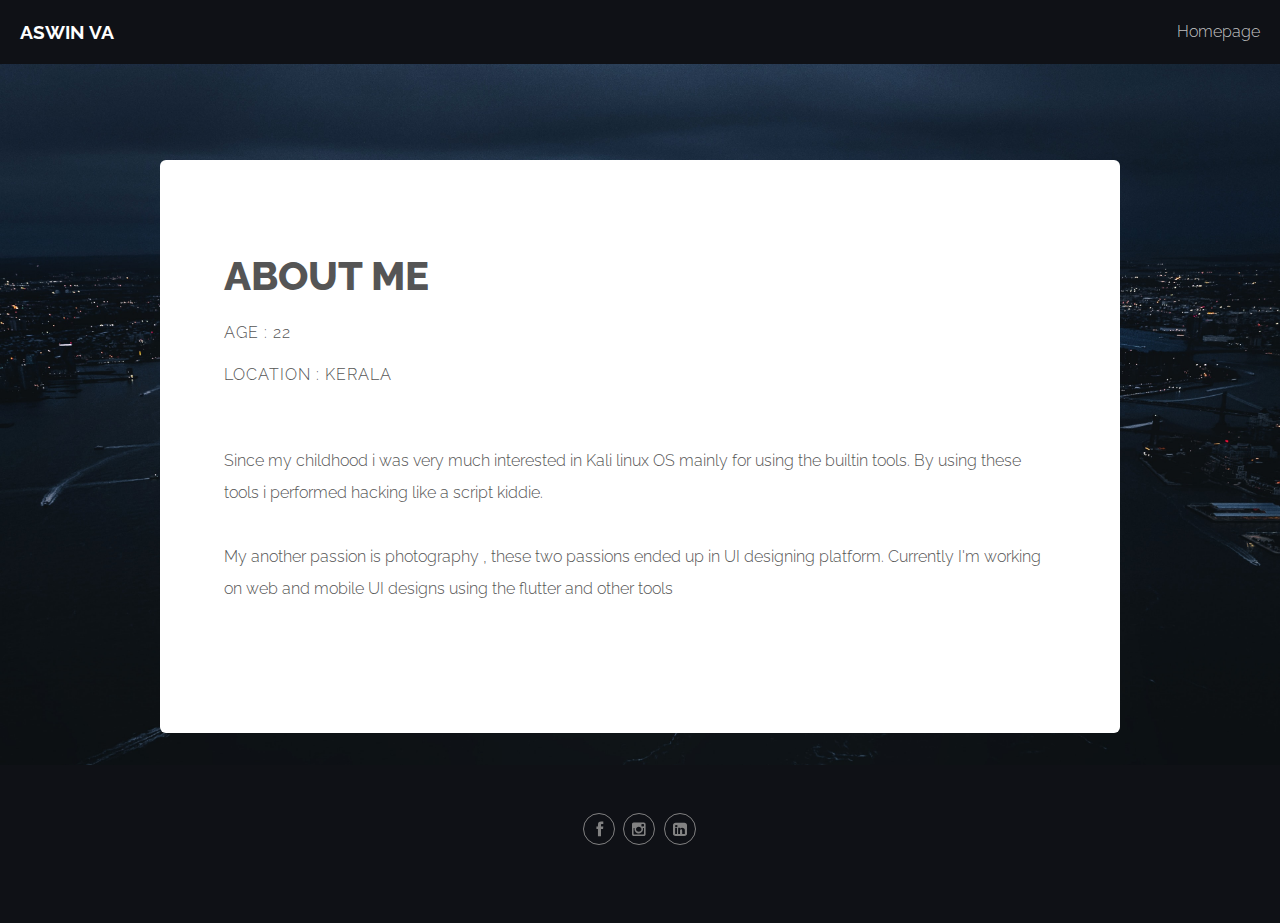
==== aboutMe.html @ c2912baf "myWebsiteV_1.0" ====
<!DOCTYPE HTML>

<html>

<head>
	<title>About Me</title>
	<meta http-equiv="content-type" content="text/html; charset=utf-8" />
	<meta name="description" content="" />
	<meta name="keywords" content="" />

	<script src="js/jquery.min.js"></script>
	<script src="js/jquery.dropotron.min.js"></script>
	<script src="js/skel.min.js"></script>
	<script src="js/skel-layers.min.js"></script>
	<script src="js/init.js"></script>
	<noscript>
		<link rel="stylesheet" href="css/skel.css" />
		<link rel="stylesheet" href="css/style.css" />
		<link rel="stylesheet" href="css/style-wide.css" />
	</noscript>

</head>

<body>


	<div class="wrapper style1">


		<div id="header" class="skel-panels-fixed">
			<div id="logo">
				<h1><a href="index.html">Aswin VA</a></h1>

			</div>
			<nav id="nav">
				<ul>
					<li class="active"><a href="index.html">Homepage</a></li>

				</ul>
			</nav>
		</div>

		<div id="page" class="container">
			<section>
				<header class="major">
					<h2 style="align-items-center;">ABOUT ME</h2>
					<span class="byline"></span>
					<span class="byline">Age : 22</span>
					<span class="byline">Location : Kerala</span>
				</header>
				<p>
					Since my childhood i was very much interested in Kali linux OS mainly for using the builtin tools.
					By using these tools i performed hacking like a script kiddie.
				</p>
				<p>
					My another passion is photography , these two passions ended up in UI designing platform. Currently
					I'm working on web and mobile UI designs using the flutter and other tools
				</p>
			</section>
		</div>

	</div>
	<div id="copyright">

		<ul class="icons">
			<li><a href="https://www.facebook.com/aswin.phoenix.1234/" class="fa fa-facebook"><span>Facebook</span></a>
			</li>
			<li><a href="https://www.instagram.com/alpha__2.0_/" class="fa fa-instagram"><span>Twitter</span></a></li>
			<li><a href="https://www.linkedin.com/in/aswin-v-a-9ba736192/"
					class="fa fa-linkedin-square"><span>Twitter</span></a></li>

		</ul>
	</div>
	</div>

</body>

</html>
---- css/skel.css ----
html,body,div,span,applet,object,iframe,h1,h2,h3,h4,h5,h6,p,blockquote,pre,a,abbr,acronym,address,big,cite,code,del,dfn,em,img,ins,kbd,q,s,samp,small,strike,strong,sub,sup,tt,var,b,u,i,center,dl,dt,dd,ol,ul,li,fieldset,form,label,legend,table,caption,tbody,tfoot,thead,tr,th,td,article,aside,canvas,details,embed,figure,figcaption,footer,header,hgroup,menu,nav,output,ruby,section,summary,time,mark,audio,video{margin:0;padding:0;border:0;font-size:100%;font:inherit;vertical-align:baseline;}article,aside,details,figcaption,figure,footer,header,hgroup,menu,nav,section{display:block;}body{line-height:1;}ol,ul{list-style:none;}blockquote,q{quotes:none;}blockquote:before,blockquote:after,q:before,q:after{content:'';content:none;}table{border-collapse:collapse;border-spacing:0;}body{-webkit-text-size-adjust:none}

/* Box Model */

	*, *:before, *:after {
		-moz-box-sizing: border-box;
		-webkit-box-sizing: border-box;
		box-sizing: border-box;
	}

/* Container */

	body {
		/* min-width: (containers) */
		min-width: 1200px;
	}

	.container {
		margin-left: auto;
		margin-right: auto;
		
		/* width: (containers) */
		width: 1200px;
	}

	/* Modifiers */
	
		.container.small {
			/* width: (containers) * 0.75; */
			width: 900px;
		}

		.container.big {
			width: 100%;

			/* max-width: (containers) * 1.25; */
			max-width: 1500px;

			/* min-width: (containers); */
			min-width: 1200px;
		}

/* Grid */

	.\31 2u { width: 100% }
	.\31 1u { width: 91.6666666667% }
	.\31 0u { width: 83.3333333333% }
	.\39 u { width: 75% }
	.\38 u { width: 66.6666666667% }
	.\37 u { width: 58.3333333333% }
	.\36 u { width: 50% }
	.\35 u { width: 41.6666666667% }
	.\34 u { width: 33.3333333333% }
	.\33 u { width: 25% }
	.\32 u { width: 16.6666666667% }
	.\31 u { width: 8.3333333333% }
	.\-11u { margin-left: 91.6666666667% }
	.\-10u { margin-left: 83.3333333333% }
	.\-9u { margin-left: 75% }
	.\-8u { margin-left: 66.6666666667% }
	.\-7u { margin-left: 58.3333333333% }
	.\-6u { margin-left: 50% }
	.\-5u { margin-left: 41.6666666667% }
	.\-4u { margin-left: 33.3333333333% }
	.\-3u { margin-left: 25% }
	.\-2u { margin-left: 16.6666666667% }
	.\-1u { margin-left: 8.3333333333% }

	/* Rows */

		.row > * {
			float: left;
		}

		.row:after {
			content: '';
			display: block;
			clear: both;
			height: 0;
		}

		.row:first-child > * {
			padding-top: 0 !important;
		}

		/* Normal */

			.row > * {
				/* padding-left: (gutters) */
				padding-left: 40px;
			}

			.row + .row > * {
				/* padding: (gutters) 0 0 (gutters) */
				padding: 40px 0 0 40px;
			}

			.row {
				/* margin-left: -(gutters) */
				margin-left: -40px;
			}

		/* Flush */

			.row.flush > * {
				padding-left: 0;
			}

			.row + .row.flush > * {
				padding: 0;
			}

			.row.flush {
				margin-left: 0;
			}

		/* Quarter */

			.row.quarter > * {
				/* padding-left: (gutters * 0.25) */
				padding-left: 10px;
			}

			.row + .row.quarter > * {
				/* padding: (gutters * 0.25) 0 0 (gutters * 0.25) */
				padding: 10px 0 0 10px;
			}

			.row.quarter {
				/* margin-left: -(gutters * 0.25) */
				margin-left: -10px;
			}

		/* Half */

			.row.half > * {
				/* padding-left: (gutters * 0.5) */
				padding-left: 20px;
			}

			.row + .row.half > * {
				/* padding: (gutters * 0.5) 0 0 (gutters * 0.5) */
				padding: 20px 0 0 20px;
			}

			.row.half {
				/* margin-left: -(gutters * 0.5) */
				margin-left: -20px;
			}

		/* One and (a) Half */

			.row.oneandhalf > * {
				/* padding-left: (gutters * 1.5) */
				padding-left: 60px;
			}

			.row + .row.oneandhalf > * {
				/* padding: (gutters * 1.5) 0 0 (gutters * 1.5) */
				padding: 60px 0 0 60px;
			}

			.row.oneandhalf {
				/* margin-left: -(gutters * 1.5) */
				margin-left: -60px;
			}

		/* Double */

			.row.double > * {
				/* padding-left: (gutters * 2) */
				padding-left: 80px;
			}

			.row + .row.double > * {
				/* padding: (gutters * 2) 0 0 (gutters * 2) */
				padding: 80px 0 0 80px;
			}

			.row.double {
				/* margin-left: -(gutters * 2) */
				margin-left: -80px;
			}
---- css/style.css ----
@import url("font-awesome.min.css");
@import url("http://fonts.googleapis.com/css?family=Raleway:100,200,300,500,600,700,800,900");


/* Basic */

	body {
		background: #0f1116;
	}

	body, span, input, select, textarea {
		color: #555555;
		font-family: 'Raleway', sans-serif;
		font-size: 12pt;
		font-weight: 300;
		line-height: 1.65em;
	}

	a {
		color: #d84780;
		text-decoration: underline;
	}

	strong, b {
		font-weight: 700;
	}

	em, i {
		font-style: italic;
	}

	p, ul, ol, dl, table, blockquote {
		margin: 0 0 2em 0;
	}

	p {
		line-height: 2em;
	}

	h1, h2, h3, h4, h5, h6 {
		margin: 0;
		padding: 0;
		color: inherit;
		font-family: 'Raleway', sans-serif;
		font-weight: 700;
	}

		h1 a, h2 a, h3 a, h4 a, h5 a, h6 a {
			color: inherit;
			text-decoration: none;
		}

	h2 {
		font-size: 1.5em;
	}

	h3 {
		font-size: 1.25em;
	}

	sub {
		font-size: 0.8em;
		position: relative;
		top: 0.5em;
	}

	sup {
		font-size: 0.8em;
		position: relative;
		top: -0.5em;
	}

	hr {
		border-top: solid 1px #888888;
		border: 0;
		margin-bottom: 1.5em;
	}

	blockquote {
		border-left: solid 0.5em #888888;
		font-style: italic;
		padding: 1em 0 1em 2em;
	}

	section.special, article.special {
		text-align: center;
	}

	header.major {
		padding-bottom: 3em;
		text-transform: uppercase;
	}

		header.major h2 {
			margin: 0;
			padding: 0;
			line-height: 1em;
			font-weight: 800;
			font-size: 2.8em;
		}

		header.major .byline {
			display: block;
			margin: 0.50em 0 0 0;
			padding: 0 0 0.5em 0;
			letter-spacing: 1px;
			font-size: 1.3em;
			font-weight: 300;
		}

	footer > :last-child {
		margin-bottom: 0;
	}

	footer.major {
		padding-top: 3em;
	}

/* Form */

	form {
		width: 70%;
		margin: 0em auto;
	}

	input[type="text"],
	input[type="password"],
	input[type="email"],
	textarea {
		-moz-appearance: none;
		-webkit-appearance: none;
		-o-appearance: none;
		-ms-appearance: none;
		appearance: none;
		background: white;
		color: #555555;
		border: none;
		display: block;
		outline: 0;
		padding: 1em 1em;
		text-decoration: none;
		width: 100%;
		border-radius: 6px;
	}

		input[type="text"]:focus,
		input[type="password"]:focus,
		input[type="email"]:focus,
		textarea:focus {
			border-color: #d84780;
		}

	textarea {
		min-height: 14em;
	}

	input[type="text"],
	input[type="password"],
	input[type="email"] {
		line-height: 1em;
	}

	::-webkit-input-placeholder {
		color: inherit;
		opacity: 0.5;
		position: relative;
		top: 3px;
	}

	:-moz-placeholder {
		color: inherit;
		opacity: 0.5;
	}

	::-moz-placeholder {
		color: inherit;
		opacity: 0.5;
	}

	:-ms-input-placeholder {
		color: inherit;
		opacity: 0.5;
	}

	.formerize-placeholder {
		color: rgba(85, 85, 85, 0.5) !important;
	}

/* Image */

	.image {
		border: 0;
		position: relative;
	}

		.image.fit {
			display: block;
		}

			.image.fit img {
				display: block;
				width: 100%;
			}

		.image.feature {
			display: block;
			margin: 0 0 2em 0;
		}

			.image.feature img {
				display: block;
				width: 100%;
			}

		.image.featured {
			position: static;
			display: block;
			margin: 0;
		}

			.image.featured img {
				display: block;
				width: 100%;
			}

/* Icon */

	.icon {
		position: relative;
	}

		.icon:before {
			content: "";
			-moz-osx-font-smoothing: grayscale;
			-webkit-font-smoothing: antialiased;
			font-family: FontAwesome;
			font-style: normal;
			font-weight: normal;
			text-transform: none !important;
		}

		.icon > .label {
			display: none;
		}

/* Lists */

	ol.default {
		list-style: decimal;
		padding-left: 1.25em;
	}

		ol.default li {
			padding-left: 0.25em;
		}

	ul.default {
		margin: 0em 0em 2em 0em;
		padding: 0em 0em 1.5em 0em;
		list-style: none;
	}

		ul.default li {
			padding: 0.60em 0em;
			font-size: 0.90em;
			border-top: 1px solid;
			border-color: rgba(0, 0, 0, 0.1);
		}

		ul.default li:first-child {
			border-top: none;
		}

	ul.icons {
		cursor: default;
		text-align: center;
	}

		ul.icons li {
			display: inline-block;
			padding: 0em 0.20em;
		}

			ul.icons li:first-child {
				padding-left: 0;
			}

			ul.icons li span {
				display: none;
			}

			ul.icons li a {
				display: inline-block;
				color: #828282;
				width: 30px;
				height: 30px;
				text-align: center;
			}

				ul.icons li a:before {
					display: inline-block;
					border: 1px solid #828282;
					width: 2em;
					height: 2em;
					line-height: 2em;
					font-size: 1em;
					color: #828282;
					border-radius: 100%;
					text-align: center;
				}

	ul.actions {
		cursor: default;
	}

		ul.actions:last-child {
			margin-bottom: 0;
		}

		ul.actions li {
			display: inline-block;
			padding: 0 0 0 1.5em;
		}

			ul.actions li:first-child {
				padding: 0;
			}

		ul.actions.vertical li {
			display: block;
			padding: 1.5em 0 0 0;
		}

			ul.actions.vertical li:first-child {
				padding: 0;
			}

	ul.style {
		padding-top: 3em;
	}

		ul.style li {
			position: relative;
			padding: 3em 0em 3em 6em;
			border-top: solid 1px rgba(255, 255, 255, 0.2);
		}

		ul.style > :first-child {
			border-top: none;
		}

		ul.style li:before {
			position: absolute;
			left: 0;
			top: 1em;
			display: block;
			background: none;
			color: #FFF;
			width: 56px;
			height: 56px;
			text-align: center;
			font-size: 3em;
			border-radius: 6px;
		}

		ul.style h3 {
			margin-bottom: 0.80em;
			text-transform: uppercase;
			font-weight: 800;
			font-size: 2em;
			color: #FFF;
		}

		ul.style span {
			line-height: 180%;
			color: #FFF;
		}

/* Tables */

	table {
		width: 100%;
	}

		table.default {
			width: 100%;
		}

			table.default tbody tr {
				border-bottom: solid 1px #888888;
			}

			table.default td {
				padding: 0.5em 1em 0.5em 1em;
			}

			table.default th {
				font-weight: 700;
				padding: 0.5em 1em 0.5em 1em;
				text-align: left;
			}

			table.default thead {
				background: #555555;
				color: #fff;
			}

/* Button */

	input[type="submit"],
	input[type="reset"],
	input[type="button"],
	.button {
		-moz-appearance: none;
		-webkit-appearance: none;
		-o-appearance: none;
		-ms-appearance: none;
		appearance: none;
		-moz-transition: background-color 0.35s ease-in-out;
		-webkit-transition: background-color 0.35s ease-in-out;
		-o-transition: background-color 0.35s ease-in-out;
		-ms-transition: background-color 0.35s ease-in-out;
		transition: background-color 0.35s ease-in-out;
		background: #1e0738;
		border-radius: 6px;
		border: 0;
		color: white;
		cursor: pointer;
		display: inline-block;
		padding: 0.75em 1.5em;
		text-align: center;
		text-decoration: none;
		text-transform: uppercase;
		display: inline-block;
		font-size: 1.2em;
		font-weight: 600;
		color: #FFF !important;
	}

		input[type="submit"]:hover,
		input[type="reset"]:hover,
		input[type="button"]:hover,
		.button:hover {
			background: #e1719d;
		}

		input[type="submit"].alt,
		input[type="reset"].alt,
		input[type="button"].alt,
		.button.alt {
			border: 1px solid #FFF;
			color: #0f1116;
		}

		input[type="submit"].fit,
		input[type="reset"].fit,
		input[type="button"].fit,
		.button.fit {
			width: 100%;
		}

		input[type="submit"].small,
		input[type="reset"].small,
		input[type="button"].small,
		.button.small {
			font-size: 0.8em;
		}

		input[type="submit"].medium,
		input[type="reset"].medium,
		input[type="button"].medium,
		.button.medium {
			padding: 0.80em 2em;
			font-size: 1.6em;
		}

/* Wrapper */

	.wrapper.style1 {
		padding-top: 10em;
		padding-bottom: 2em;
		background: url(../images/bg.jpg) no-repeat center top;
		background-size: cover;
		background-attachment: fixed;
		-webkit-backface-visibility: hidden;
		-webkit-transform: translateZ(0);
	}

	.wrapper.style2 {
		padding: 6em 0;
		background: #0f0c16;
		color: rgb(8, 4, 4);
	}

/* Header */

	#header {
		position: fixed;
		top: 0;
		left: 0;
		width: 100%;
		background: #0F1116;
		color: #fff;
		padding: 1.25em 1.25em 1.25em 1.25em;
		z-index: 100;
	}

/* Logo */

	#logo {
		font-size: 1.2em;
		cursor: default;
	}

	#logo h1 {
		display: inline-block;
		text-transform: uppercase;
	}

/* Navigation */

	#nav {
		position: absolute;
		right: 0;
		top: 0;
		cursor: default;
	}

	#nav ul li {
		display: inline-block;
		padding: 1.25em 1.25em;
	}

	#nav ul li a {
		-moz-transition: color 0.35s ease-in-out;
		-webkit-transition: color 0.35s ease-in-out;
		-o-transition: color 0.35s ease-in-out;
		-ms-transition: color 0.35s ease-in-out;
		transition: color 0.35s ease-in-out;
		display: inline-block;
		color: #ddd;
		color: rgba(255, 255, 255, 0.75);
		text-decoration: none;
	}

	#nav ul li a:hover {
		color: #fff;
	}

/* Banner */

	#banner {
		text-align: center;
		color: #fff;
		padding: 0em 4em;
		margin-bottom: 6em;
	}

		#banner p {
			font-size: 1.75em;
			line-height: 1.75em;
		}

	#banner strong,
	#banner a {
		color: inherit;
	}

/* Main */

/* Footer */

	#footer {
		text-align: center;
	}

		#footer .major h2,
		#footer .major .byline {
			color: #FFF !important;
		}

/* Page */

	#page {
		position: relative;
		background: #FFF;
		padding: 6em 4em 6em 4em;
		border-radius: 6px;
	}

/* Sidebar */

	#sidebar .major {
		padding-bottom: 2em;
	}

		#sidebar .major h2 {
			font-size: 1.8em;
		}

/* Copyright */

	#copyright {
		color: #ddd;
		color: rgba(255, 255, 255, 0.2) !important;
		text-align: center;
		display: block;
		padding: 3em 0em;
	}

		#copyright a {
			text-decoration: none;
			color: #ddd;
			color: rgba(255, 255, 255, 0.4) !important;
		}

/* Box */

	.box {
		padding: 3em 2em;
		background: #FFF;
		text-align: center;
		border-radius: 0px 0px 6px 6px;
	}
---- css/style-wide.css ----
/* Basic */

	body, input, select, textarea {
		font-size: 12pt;
		line-height: 1.5em;
	}
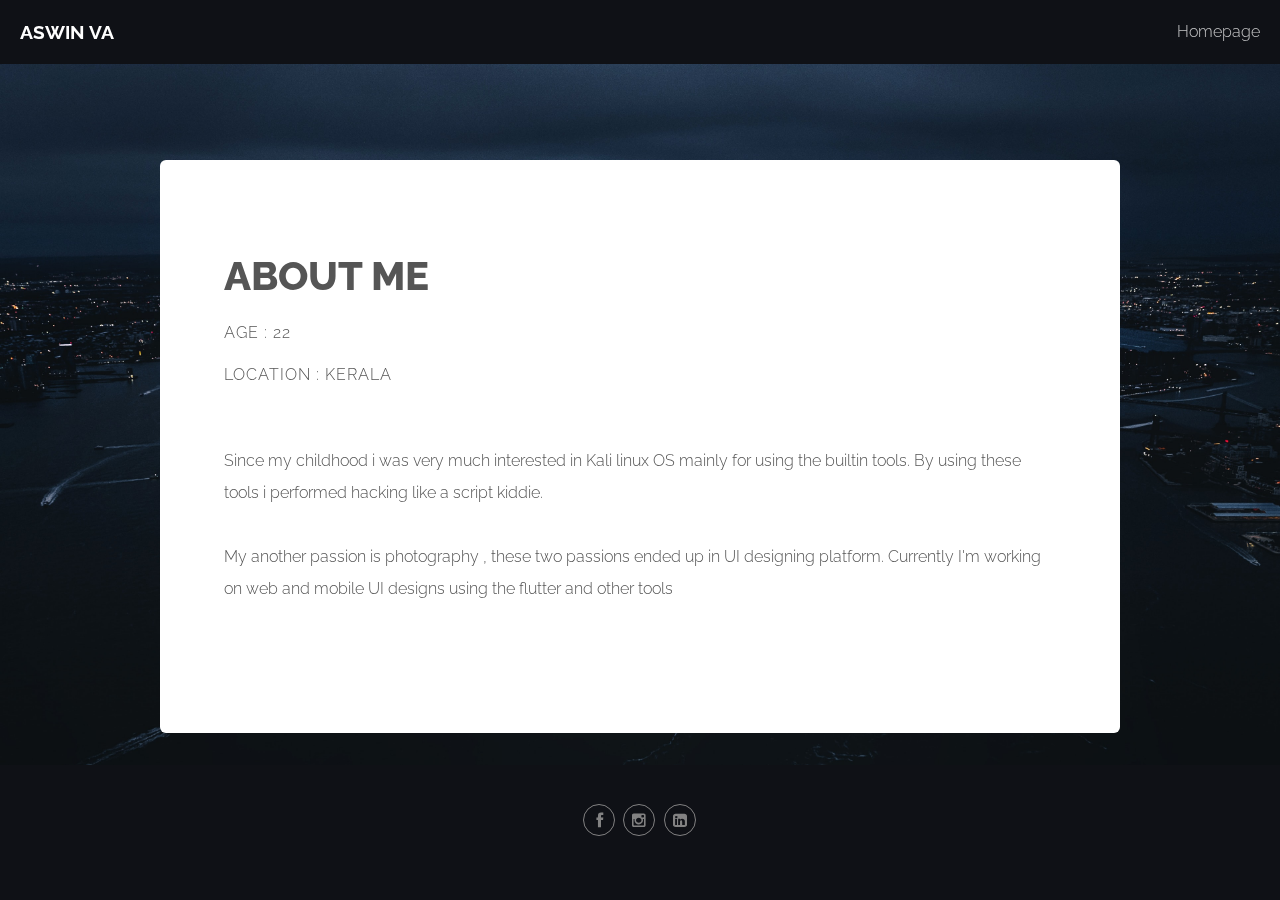
==== commit 89df1fe2: "myWebsite v2.0" ====
--- a/aboutMe.html
+++ b/aboutMe.html
@@ -35,7 +35,6 @@
 			<nav id="nav">
 				<ul>
 					<li class="active"><a href="index.html">Homepage</a></li>
-
 				</ul>
 			</nav>
 		</div>
--- a/css/style.css
+++ b/css/style.css
@@ -1,626 +1,616 @@
 @import url("font-awesome.min.css");
 @import url("http://fonts.googleapis.com/css?family=Raleway:100,200,300,500,600,700,800,900");
-
-
 /* Basic */
 
-	body {
-		background: #0f1116;
-	}
-
-	body, span, input, select, textarea {
-		color: #555555;
-		font-family: 'Raleway', sans-serif;
-		font-size: 12pt;
-		font-weight: 300;
-		line-height: 1.65em;
-	}
-
-	a {
-		color: #d84780;
-		text-decoration: underline;
-	}
-
-	strong, b {
-		font-weight: 700;
-	}
-
-	em, i {
-		font-style: italic;
-	}
-
-	p, ul, ol, dl, table, blockquote {
-		margin: 0 0 2em 0;
-	}
-
-	p {
-		line-height: 2em;
-	}
-
-	h1, h2, h3, h4, h5, h6 {
-		margin: 0;
-		padding: 0;
-		color: inherit;
-		font-family: 'Raleway', sans-serif;
-		font-weight: 700;
-	}
-
-		h1 a, h2 a, h3 a, h4 a, h5 a, h6 a {
-			color: inherit;
-			text-decoration: none;
-		}
-
-	h2 {
-		font-size: 1.5em;
-	}
-
-	h3 {
-		font-size: 1.25em;
-	}
-
-	sub {
-		font-size: 0.8em;
-		position: relative;
-		top: 0.5em;
-	}
-
-	sup {
-		font-size: 0.8em;
-		position: relative;
-		top: -0.5em;
-	}
-
-	hr {
-		border-top: solid 1px #888888;
-		border: 0;
-		margin-bottom: 1.5em;
-	}
-
-	blockquote {
-		border-left: solid 0.5em #888888;
-		font-style: italic;
-		padding: 1em 0 1em 2em;
-	}
-
-	section.special, article.special {
-		text-align: center;
-	}
-
-	header.major {
-		padding-bottom: 3em;
-		text-transform: uppercase;
-	}
-
-		header.major h2 {
-			margin: 0;
-			padding: 0;
-			line-height: 1em;
-			font-weight: 800;
-			font-size: 2.8em;
-		}
-
-		header.major .byline {
-			display: block;
-			margin: 0.50em 0 0 0;
-			padding: 0 0 0.5em 0;
-			letter-spacing: 1px;
-			font-size: 1.3em;
-			font-weight: 300;
-		}
-
-	footer > :last-child {
-		margin-bottom: 0;
-	}
-
-	footer.major {
-		padding-top: 3em;
-	}
+body {
+	background: #0f1116;
+}
+
+body, span, input, select, textarea {
+	color: #555555;
+	font-family: 'Raleway', sans-serif;
+	font-size: 12pt;
+	font-weight: 300;
+	line-height: 1.65em;
+}
+
+a {
+	color: #d84780;
+	text-decoration: underline;
+}
+
+strong, b {
+	font-weight: 700;
+}
+
+em, i {
+	font-style: italic;
+}
+
+p, ul, ol, dl, table, blockquote {
+	margin: 0 0 2em 0;
+}
+
+p {
+	line-height: 2em;
+}
+
+h1, h2, h3, h4, h5, h6 {
+	margin: 0;
+	padding: 0;
+	color: inherit;
+	font-family: 'Raleway', sans-serif;
+	font-weight: 700;
+}
+
+h1 a, h2 a, h3 a, h4 a, h5 a, h6 a {
+	color: inherit;
+	text-decoration: none;
+}
+
+h2 {
+	font-size: 1.5em;
+}
+
+h3 {
+	font-size: 1.25em;
+}
+
+sub {
+	font-size: 0.8em;
+	position: relative;
+	top: 0.5em;
+}
+
+sup {
+	font-size: 0.8em;
+	position: relative;
+	top: -0.5em;
+}
+
+hr {
+	border-top: solid 1px #888888;
+	border: 0;
+	margin-bottom: 1.5em;
+}
+
+blockquote {
+	border-left: solid 0.5em #888888;
+	font-style: italic;
+	padding: 1em 0 1em 2em;
+}
+
+section.special, article.special {
+	text-align: center;
+}
+
+header.major {
+	padding-bottom: 3em;
+	text-transform: uppercase;
+}
+
+header.major h2 {
+	margin: 0;
+	padding: 0;
+	line-height: 1em;
+	font-weight: 800;
+	font-size: 2.8em;
+}
+
+header.major .byline {
+	display: block;
+	margin: 0.50em 0 0 0;
+	padding: 0 0 0.5em 0;
+	letter-spacing: 1px;
+	font-size: 1.3em;
+	font-weight: 300;
+}
+
+footer> :last-child {
+	margin-bottom: 0;
+}
+
+footer.major {
+	padding-top: 3em;
+}
 
 /* Form */
 
-	form {
-		width: 70%;
-		margin: 0em auto;
-	}
-
-	input[type="text"],
-	input[type="password"],
-	input[type="email"],
-	textarea {
-		-moz-appearance: none;
-		-webkit-appearance: none;
-		-o-appearance: none;
-		-ms-appearance: none;
-		appearance: none;
-		background: white;
-		color: #555555;
-		border: none;
-		display: block;
-		outline: 0;
-		padding: 1em 1em;
-		text-decoration: none;
-		width: 100%;
-		border-radius: 6px;
-	}
-
-		input[type="text"]:focus,
-		input[type="password"]:focus,
-		input[type="email"]:focus,
-		textarea:focus {
-			border-color: #d84780;
-		}
-
-	textarea {
-		min-height: 14em;
-	}
-
-	input[type="text"],
-	input[type="password"],
-	input[type="email"] {
-		line-height: 1em;
-	}
-
-	::-webkit-input-placeholder {
-		color: inherit;
-		opacity: 0.5;
-		position: relative;
-		top: 3px;
-	}
-
-	:-moz-placeholder {
-		color: inherit;
-		opacity: 0.5;
-	}
-
-	::-moz-placeholder {
-		color: inherit;
-		opacity: 0.5;
-	}
-
-	:-ms-input-placeholder {
-		color: inherit;
-		opacity: 0.5;
-	}
-
-	.formerize-placeholder {
-		color: rgba(85, 85, 85, 0.5) !important;
-	}
+form {
+	width: 70%;
+	margin: 0em auto;
+}
+
+input[type="text"], input[type="password"], input[type="email"], textarea {
+	-moz-appearance: none;
+	-webkit-appearance: none;
+	-o-appearance: none;
+	-ms-appearance: none;
+	appearance: none;
+	background: white;
+	color: #555555;
+	border: none;
+	display: block;
+	outline: 0;
+	padding: 1em 1em;
+	text-decoration: none;
+	width: 100%;
+	border-radius: 6px;
+}
+
+input[type="text"]:focus, input[type="password"]:focus, input[type="email"]:focus, textarea:focus {
+	border-color: #d84780;
+}
+
+textarea {
+	min-height: 14em;
+}
+
+input[type="text"], input[type="password"], input[type="email"] {
+	line-height: 1em;
+}
+
+::-webkit-input-placeholder {
+	color: inherit;
+	opacity: 0.5;
+	position: relative;
+	top: 3px;
+}
+
+:-moz-placeholder {
+	color: inherit;
+	opacity: 0.5;
+}
+
+::-moz-placeholder {
+	color: inherit;
+	opacity: 0.5;
+}
+
+:-ms-input-placeholder {
+	color: inherit;
+	opacity: 0.5;
+}
+
+.formerize-placeholder {
+	color: rgba(85, 85, 85, 0.5) !important;
+}
 
 /* Image */
 
-	.image {
-		border: 0;
-		position: relative;
-	}
-
-		.image.fit {
-			display: block;
-		}
-
-			.image.fit img {
-				display: block;
-				width: 100%;
-			}
-
-		.image.feature {
-			display: block;
-			margin: 0 0 2em 0;
-		}
-
-			.image.feature img {
-				display: block;
-				width: 100%;
-			}
-
-		.image.featured {
-			position: static;
-			display: block;
-			margin: 0;
-		}
-
-			.image.featured img {
-				display: block;
-				width: 100%;
-			}
+.image {
+	border: 0;
+	position: relative;
+}
+
+.image.fit {
+	display: block;
+}
+
+.image.fit img {
+	display: block;
+	width: 100%;
+}
+
+.image.feature {
+	display: block;
+	margin: 0 0 2em 0;
+}
+
+.image.feature img {
+	display: block;
+	width: 100%;
+}
+
+.image.featured {
+	position: static;
+	display: block;
+	margin: 0;
+}
+
+.image.featured img {
+	display: block;
+	width: 100%;
+}
 
 /* Icon */
 
-	.icon {
-		position: relative;
-	}
-
-		.icon:before {
-			content: "";
-			-moz-osx-font-smoothing: grayscale;
-			-webkit-font-smoothing: antialiased;
-			font-family: FontAwesome;
-			font-style: normal;
-			font-weight: normal;
-			text-transform: none !important;
-		}
-
-		.icon > .label {
-			display: none;
-		}
+.icon {
+	position: relative;
+}
+
+.icon:before {
+	content: "";
+	-moz-osx-font-smoothing: grayscale;
+	-webkit-font-smoothing: antialiased;
+	font-family: FontAwesome;
+	font-style: normal;
+	font-weight: normal;
+	text-transform: none !important;
+}
+
+.icon>.label {
+	display: none;
+}
 
 /* Lists */
 
-	ol.default {
-		list-style: decimal;
-		padding-left: 1.25em;
-	}
-
-		ol.default li {
-			padding-left: 0.25em;
-		}
-
-	ul.default {
-		margin: 0em 0em 2em 0em;
-		padding: 0em 0em 1.5em 0em;
-		list-style: none;
-	}
-
-		ul.default li {
-			padding: 0.60em 0em;
-			font-size: 0.90em;
-			border-top: 1px solid;
-			border-color: rgba(0, 0, 0, 0.1);
-		}
-
-		ul.default li:first-child {
-			border-top: none;
-		}
-
-	ul.icons {
-		cursor: default;
-		text-align: center;
-	}
-
-		ul.icons li {
-			display: inline-block;
-			padding: 0em 0.20em;
-		}
-
-			ul.icons li:first-child {
-				padding-left: 0;
-			}
-
-			ul.icons li span {
-				display: none;
-			}
-
-			ul.icons li a {
-				display: inline-block;
-				color: #828282;
-				width: 30px;
-				height: 30px;
-				text-align: center;
-			}
-
-				ul.icons li a:before {
-					display: inline-block;
-					border: 1px solid #828282;
-					width: 2em;
-					height: 2em;
-					line-height: 2em;
-					font-size: 1em;
-					color: #828282;
-					border-radius: 100%;
-					text-align: center;
-				}
-
-	ul.actions {
-		cursor: default;
-	}
-
-		ul.actions:last-child {
-			margin-bottom: 0;
-		}
-
-		ul.actions li {
-			display: inline-block;
-			padding: 0 0 0 1.5em;
-		}
-
-			ul.actions li:first-child {
-				padding: 0;
-			}
-
-		ul.actions.vertical li {
-			display: block;
-			padding: 1.5em 0 0 0;
-		}
-
-			ul.actions.vertical li:first-child {
-				padding: 0;
-			}
-
-	ul.style {
-		padding-top: 3em;
-	}
-
-		ul.style li {
-			position: relative;
-			padding: 3em 0em 3em 6em;
-			border-top: solid 1px rgba(255, 255, 255, 0.2);
-		}
-
-		ul.style > :first-child {
-			border-top: none;
-		}
-
-		ul.style li:before {
-			position: absolute;
-			left: 0;
-			top: 1em;
-			display: block;
-			background: none;
-			color: #FFF;
-			width: 56px;
-			height: 56px;
-			text-align: center;
-			font-size: 3em;
-			border-radius: 6px;
-		}
-
-		ul.style h3 {
-			margin-bottom: 0.80em;
-			text-transform: uppercase;
-			font-weight: 800;
-			font-size: 2em;
-			color: #FFF;
-		}
-
-		ul.style span {
-			line-height: 180%;
-			color: #FFF;
-		}
+ol.default {
+	list-style: decimal;
+	padding-left: 1.25em;
+}
+
+ol.default li {
+	padding-left: 0.25em;
+}
+
+ul.default {
+	margin: 0em 0em 2em 0em;
+	padding: 0em 0em 1.5em 0em;
+	list-style: none;
+}
+
+ul.default li {
+	padding: 0.60em 0em;
+	font-size: 0.90em;
+	border-top: 1px solid;
+	border-color: rgba(0, 0, 0, 0.1);
+}
+
+ul.default li:first-child {
+	border-top: none;
+}
+
+ul.icons {
+	cursor: default;
+	text-align: center;
+}
+
+ul.icons li {
+	display: inline-block;
+	padding: 0em 0.20em;
+}
+
+ul.icons li:first-child {
+	padding-left: 0;
+}
+
+ul.icons li span {
+	display: none;
+}
+
+ul.icons li a {
+	display: inline-block;
+	color: #828282;
+	width: 30px;
+	height: 30px;
+	text-align: center;
+}
+
+ul.icons li a:before {
+	display: inline-block;
+	border: 1px solid #828282;
+	width: 2em;
+	height: 2em;
+	line-height: 2em;
+	font-size: 1em;
+	color: #828282;
+	border-radius: 100%;
+	text-align: center;
+}
+
+ul.actions {
+	cursor: default;
+}
+
+ul.actions:last-child {
+	margin-bottom: 0;
+}
+
+ul.actions li {
+	display: inline-block;
+	padding: 0 0 0 1.5em;
+}
+
+ul.actions li:first-child {
+	padding: 0;
+}
+
+ul.actions.vertical li {
+	display: block;
+	padding: 1.5em 0 0 0;
+}
+
+ul.actions.vertical li:first-child {
+	padding: 0;
+}
+
+ul.style {
+	padding-top: 3em;
+}
+
+ul.style li {
+	position: relative;
+	padding: 3em 0em 3em 6em;
+	border-top: solid 1px rgba(255, 255, 255, 0.2);
+}
+
+ul.style> :first-child {
+	border-top: none;
+}
+
+ul.style li:before {
+	position: absolute;
+	left: 0;
+	top: 1em;
+	display: block;
+	background: none;
+	color: #FFF;
+	width: 56px;
+	height: 56px;
+	text-align: center;
+	font-size: 3em;
+	border-radius: 6px;
+}
+
+ul.style h3 {
+	margin-bottom: 0.80em;
+	text-transform: uppercase;
+	font-weight: 800;
+	font-size: 2em;
+	color: #FFF;
+}
+
+ul.style span {
+	line-height: 180%;
+	color: #FFF;
+}
 
 /* Tables */
 
-	table {
-		width: 100%;
-	}
-
-		table.default {
-			width: 100%;
-		}
-
-			table.default tbody tr {
-				border-bottom: solid 1px #888888;
-			}
-
-			table.default td {
-				padding: 0.5em 1em 0.5em 1em;
-			}
-
-			table.default th {
-				font-weight: 700;
-				padding: 0.5em 1em 0.5em 1em;
-				text-align: left;
-			}
-
-			table.default thead {
-				background: #555555;
-				color: #fff;
-			}
+table {
+	width: 100%;
+}
+
+table.default {
+	width: 100%;
+}
+
+table.default tbody tr {
+	border-bottom: solid 1px #888888;
+}
+
+table.default td {
+	padding: 0.5em 1em 0.5em 1em;
+}
+
+table.default th {
+	font-weight: 700;
+	padding: 0.5em 1em 0.5em 1em;
+	text-align: left;
+}
+
+table.default thead {
+	background: #555555;
+	color: #fff;
+}
 
 /* Button */
 
-	input[type="submit"],
-	input[type="reset"],
-	input[type="button"],
-	.button {
-		-moz-appearance: none;
-		-webkit-appearance: none;
-		-o-appearance: none;
-		-ms-appearance: none;
-		appearance: none;
-		-moz-transition: background-color 0.35s ease-in-out;
-		-webkit-transition: background-color 0.35s ease-in-out;
-		-o-transition: background-color 0.35s ease-in-out;
-		-ms-transition: background-color 0.35s ease-in-out;
-		transition: background-color 0.35s ease-in-out;
-		background: #1e0738;
-		border-radius: 6px;
-		border: 0;
-		color: white;
-		cursor: pointer;
-		display: inline-block;
-		padding: 0.75em 1.5em;
-		text-align: center;
-		text-decoration: none;
-		text-transform: uppercase;
-		display: inline-block;
-		font-size: 1.2em;
-		font-weight: 600;
-		color: #FFF !important;
-	}
-
-		input[type="submit"]:hover,
-		input[type="reset"]:hover,
-		input[type="button"]:hover,
-		.button:hover {
-			background: #e1719d;
-		}
-
-		input[type="submit"].alt,
-		input[type="reset"].alt,
-		input[type="button"].alt,
-		.button.alt {
-			border: 1px solid #FFF;
-			color: #0f1116;
-		}
-
-		input[type="submit"].fit,
-		input[type="reset"].fit,
-		input[type="button"].fit,
-		.button.fit {
-			width: 100%;
-		}
-
-		input[type="submit"].small,
-		input[type="reset"].small,
-		input[type="button"].small,
-		.button.small {
-			font-size: 0.8em;
-		}
-
-		input[type="submit"].medium,
-		input[type="reset"].medium,
-		input[type="button"].medium,
-		.button.medium {
-			padding: 0.80em 2em;
-			font-size: 1.6em;
-		}
+input[type="submit"], input[type="reset"], input[type="button"], .button {
+	-moz-appearance: none;
+	-webkit-appearance: none;
+	-o-appearance: none;
+	-ms-appearance: none;
+	appearance: none;
+	-moz-transition: background-color 0.35s ease-in-out;
+	-webkit-transition: background-color 0.35s ease-in-out;
+	-o-transition: background-color 0.35s ease-in-out;
+	-ms-transition: background-color 0.35s ease-in-out;
+	transition: background-color 0.35s ease-in-out;
+	background: #1e0738;
+	border-radius: 6px;
+	border: 0;
+	color: white;
+	cursor: pointer;
+	display: inline-block;
+	padding: 0.75em 1.5em;
+	text-align: center;
+	text-decoration: none;
+	text-transform: uppercase;
+	display: inline-block;
+	font-size: 1.2em;
+	font-weight: 600;
+	color: #FFF !important;
+}
+
+input[type="submit"]:hover, input[type="reset"]:hover, input[type="button"]:hover, .button:hover {
+	background: #e1719d;
+}
+
+input[type="submit"].alt, input[type="reset"].alt, input[type="button"].alt, .button.alt {
+	border: 1px solid #FFF;
+	color: #0f1116;
+}
+
+input[type="submit"].fit, input[type="reset"].fit, input[type="button"].fit, .button.fit {
+	width: 100%;
+}
+
+input[type="submit"].small, input[type="reset"].small, input[type="button"].small, .button.small {
+	font-size: 0.8em;
+}
+
+input[type="submit"].medium, input[type="reset"].medium, input[type="button"].medium, .button.medium {
+	padding: 0.80em 2em;
+	font-size: 1.6em;
+}
 
 /* Wrapper */
 
-	.wrapper.style1 {
-		padding-top: 10em;
-		padding-bottom: 2em;
-		background: url(../images/bg.jpg) no-repeat center top;
-		background-size: cover;
-		background-attachment: fixed;
-		-webkit-backface-visibility: hidden;
-		-webkit-transform: translateZ(0);
-	}
-
-	.wrapper.style2 {
-		padding: 6em 0;
-		background: #0f0c16;
-		color: rgb(8, 4, 4);
-	}
+.wrapper.style1 {
+	padding-top: 10em;
+	padding-bottom: 2em;
+	background: url(../images/bg.jpg) no-repeat center top;
+	background-size: cover;
+	background-attachment: fixed;
+	-webkit-backface-visibility: hidden;
+	-webkit-transform: translateZ(0);
+}
+
+.wrapper.style2 {
+	padding: 6em 0;
+	background: #0f0c16;
+	color: rgb(8, 4, 4);
+}
 
 /* Header */
 
-	#header {
-		position: fixed;
-		top: 0;
-		left: 0;
-		width: 100%;
-		background: #0F1116;
-		color: #fff;
-		padding: 1.25em 1.25em 1.25em 1.25em;
-		z-index: 100;
-	}
+#header {
+	position: fixed;
+	top: 0;
+	left: 0;
+	width: 100%;
+	background: #0F1116;
+	color: #fff;
+	padding: 1.25em 1.25em 1.25em 1.25em;
+	z-index: 100;
+}
 
 /* Logo */
 
-	#logo {
-		font-size: 1.2em;
-		cursor: default;
-	}
-
-	#logo h1 {
-		display: inline-block;
-		text-transform: uppercase;
-	}
+#logo {
+	font-size: 1.2em;
+	cursor: default;
+}
+
+#logo h1 {
+	display: inline-block;
+	text-transform: uppercase;
+}
 
 /* Navigation */
 
-	#nav {
-		position: absolute;
-		right: 0;
-		top: 0;
-		cursor: default;
-	}
-
-	#nav ul li {
-		display: inline-block;
-		padding: 1.25em 1.25em;
-	}
-
-	#nav ul li a {
-		-moz-transition: color 0.35s ease-in-out;
-		-webkit-transition: color 0.35s ease-in-out;
-		-o-transition: color 0.35s ease-in-out;
-		-ms-transition: color 0.35s ease-in-out;
-		transition: color 0.35s ease-in-out;
-		display: inline-block;
-		color: #ddd;
-		color: rgba(255, 255, 255, 0.75);
-		text-decoration: none;
-	}
-
-	#nav ul li a:hover {
-		color: #fff;
-	}
+#nav {
+	position: absolute;
+	right: 0;
+	top: 0;
+	cursor: default;
+}
+
+#nav ul li {
+	display: inline-block;
+	padding: 1.25em 1.25em;
+}
+
+#nav ul li a {
+	-moz-transition: color 0.35s ease-in-out;
+	-webkit-transition: color 0.35s ease-in-out;
+	-o-transition: color 0.35s ease-in-out;
+	-ms-transition: color 0.35s ease-in-out;
+	transition: color 0.35s ease-in-out;
+	display: inline-block;
+	color: #ddd;
+	color: rgba(255, 255, 255, 0.75);
+	text-decoration: none;
+}
+
+#nav ul li a:hover {
+	color: #fff;
+}
 
 /* Banner */
 
-	#banner {
-		text-align: center;
-		color: #fff;
-		padding: 0em 4em;
-		margin-bottom: 6em;
-	}
-
-		#banner p {
-			font-size: 1.75em;
-			line-height: 1.75em;
-		}
-
-	#banner strong,
-	#banner a {
-		color: inherit;
-	}
+#banner {
+	text-align: center;
+	color: #fff;
+	padding: 0em 4em;
+	margin-bottom: 6em;
+	
+}
+
+#banner p {
+	font-size: 1.75em;
+	line-height: 1.75em;
+	margin-bottom: 28px;
+}
+
+#banner strong, #banner a {
+	color: inherit;
+}
 
 /* Main */
 
 /* Footer */
 
-	#footer {
-		text-align: center;
-	}
-
-		#footer .major h2,
-		#footer .major .byline {
-			color: #FFF !important;
-		}
+#footer {
+	text-align: center;
+}
+
+#footer .major h2, #footer .major .byline {
+	color: #FFF !important;
+}
 
 /* Page */
 
-	#page {
-		position: relative;
-		background: #FFF;
-		padding: 6em 4em 6em 4em;
-		border-radius: 6px;
-	}
+#page {
+	position: relative;
+	background: #FFF;
+	padding: 6em 4em 6em 4em;
+	border-radius: 6px;
+}
 
 /* Sidebar */
 
-	#sidebar .major {
-		padding-bottom: 2em;
-	}
-
-		#sidebar .major h2 {
-			font-size: 1.8em;
-		}
+#sidebar .major {
+	padding-bottom: 2em;
+}
+
+#sidebar .major h2 {
+	font-size: 1.8em;
+}
 
 /* Copyright */
 
-	#copyright {
-		color: #ddd;
-		color: rgba(255, 255, 255, 0.2) !important;
-		text-align: center;
-		display: block;
-		padding: 3em 0em;
-	}
-
-		#copyright a {
-			text-decoration: none;
-			color: #ddd;
-			color: rgba(255, 255, 255, 0.4) !important;
-		}
+#copyright {
+	color: #ddd;
+	color: rgba(255, 255, 255, 0.2) !important;
+	text-align: center;
+	display: block;
+	padding: 3em 0em;
+	padding-top: 39px;
+	padding-bottom: inherit;
+}
+
+}
+
+#copyright a {
+	text-decoration: none;
+	color: #ddd;
+	color: rgba(255, 255, 255, 0.4) !important;
+}
 
 /* Box */
 
-	.box {
-		padding: 3em 2em;
-		background: #FFF;
-		text-align: center;
-		border-radius: 0px 0px 6px 6px;
-	}
-
-	+.box {
+	padding: 3em 2em;
+	background: #FFF;
+	text-align: center;
+	border-radius: 0px 0px 6px 6px;
+}
+
+.row1 {
+	height: 3cm;
+	width: 100%;
+}
+
+.bord{
+	border: #16024e;
+	border-width: 0.2px;
+	border-style: none;
+	text-align: center;
+	padding-top: 30px;
+	border-top: ridge;
+	border-bottom: ridge;
+	margin-bottom: 30px;
+}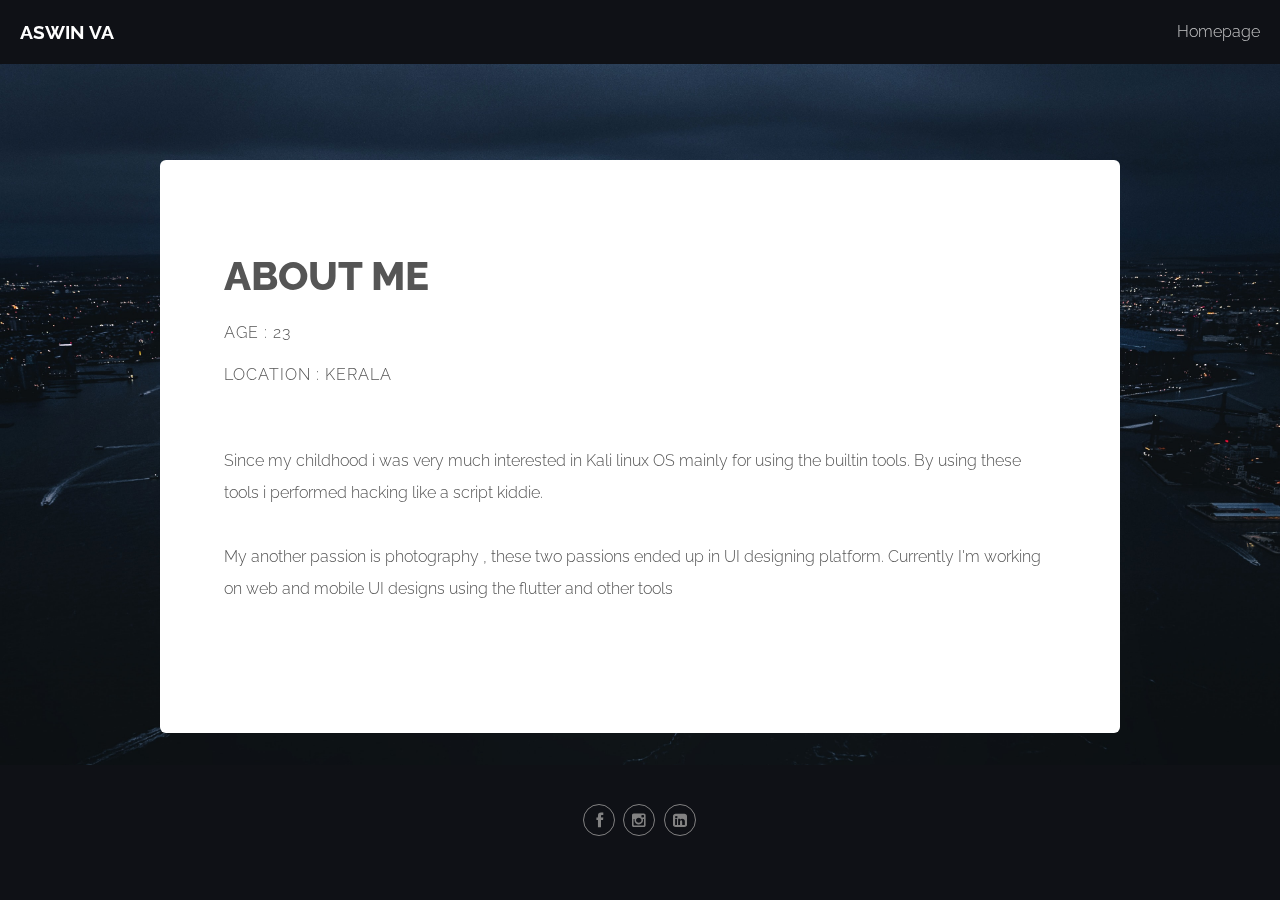
==== commit 57e1c2a0: "update" ====
--- a/aboutMe.html
+++ b/aboutMe.html
@@ -42,9 +42,9 @@
 		<div id="page" class="container">
 			<section>
 				<header class="major">
-					<h2 style="align-items-center;">ABOUT ME</h2>
+					<h2>ABOUT ME</h2>
 					<span class="byline"></span>
-					<span class="byline">Age : 22</span>
+					<span class="byline">Age : 23</span>
 					<span class="byline">Location : Kerala</span>
 				</header>
 				<p>
--- a/css/style.css
+++ b/css/style.css
@@ -582,7 +582,7 @@
 	padding-bottom: inherit;
 }
 
-}
+
 
 #copyright a {
 	text-decoration: none;
